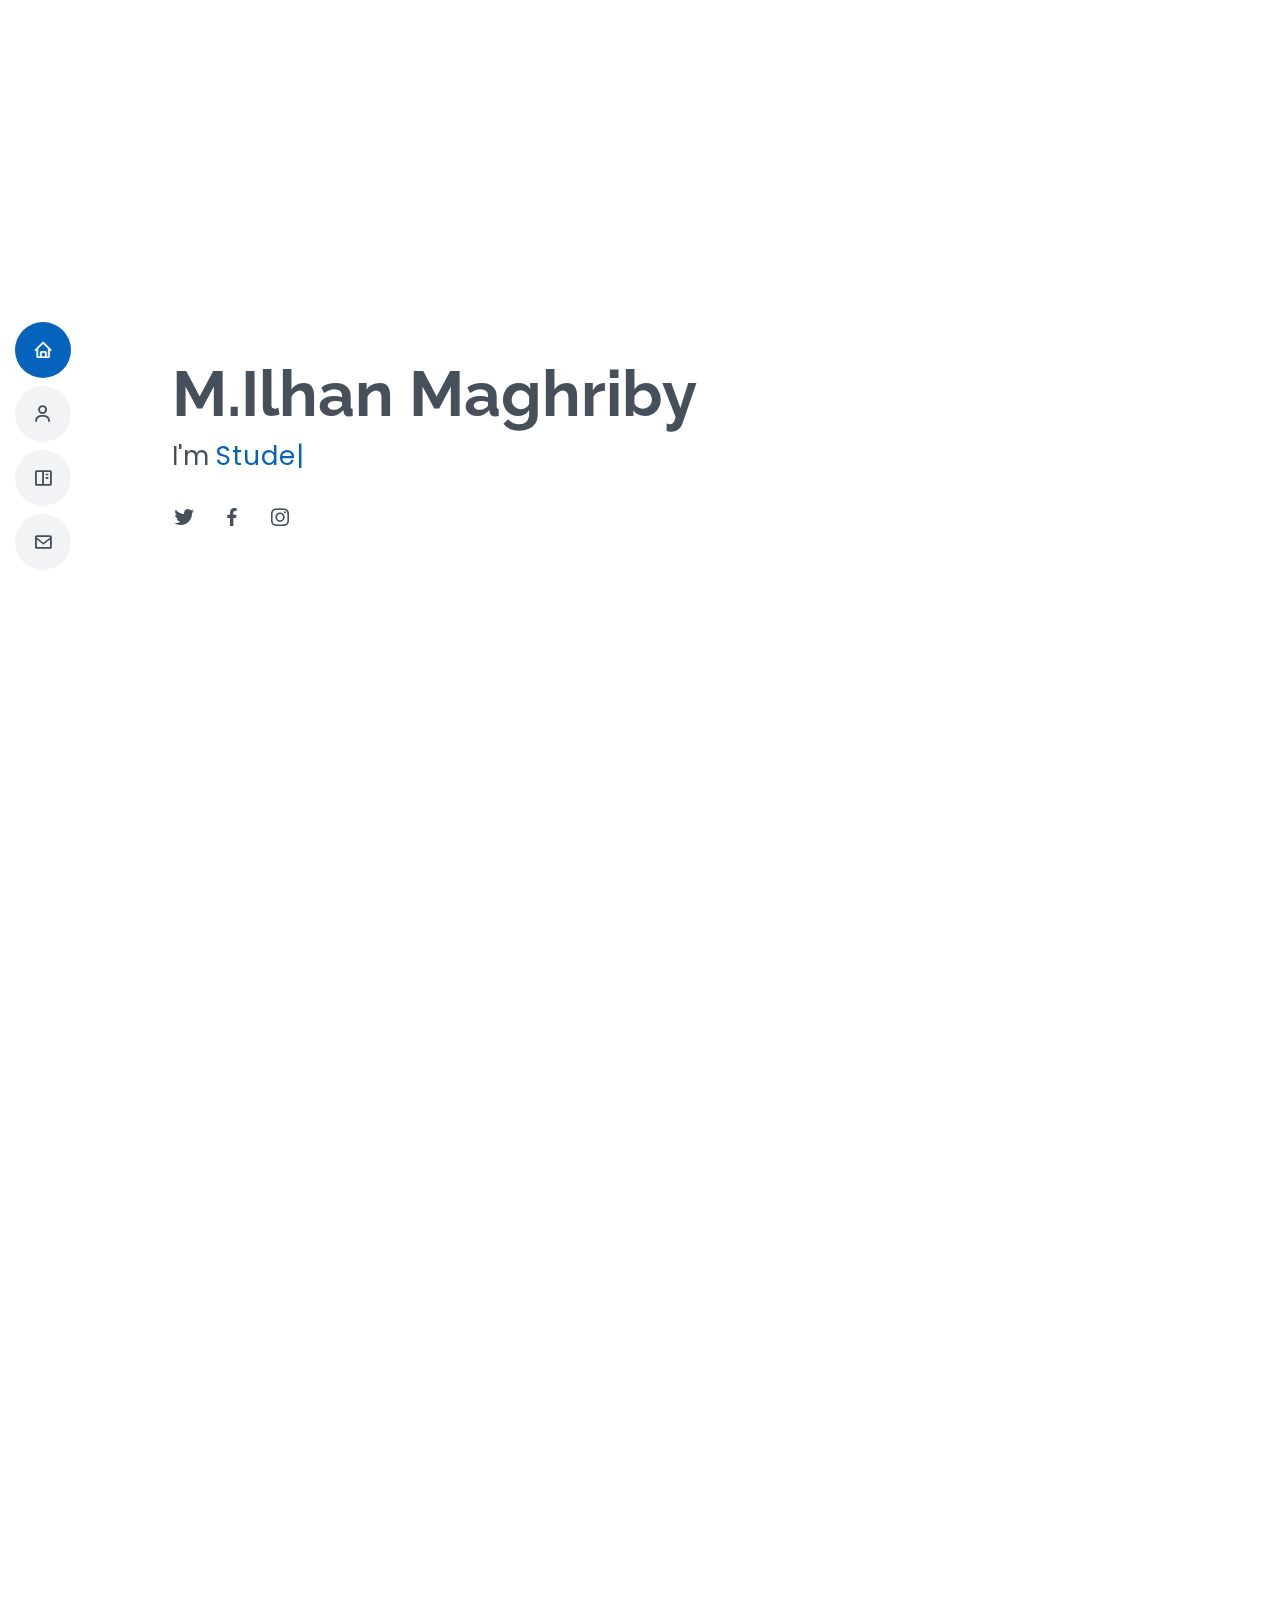
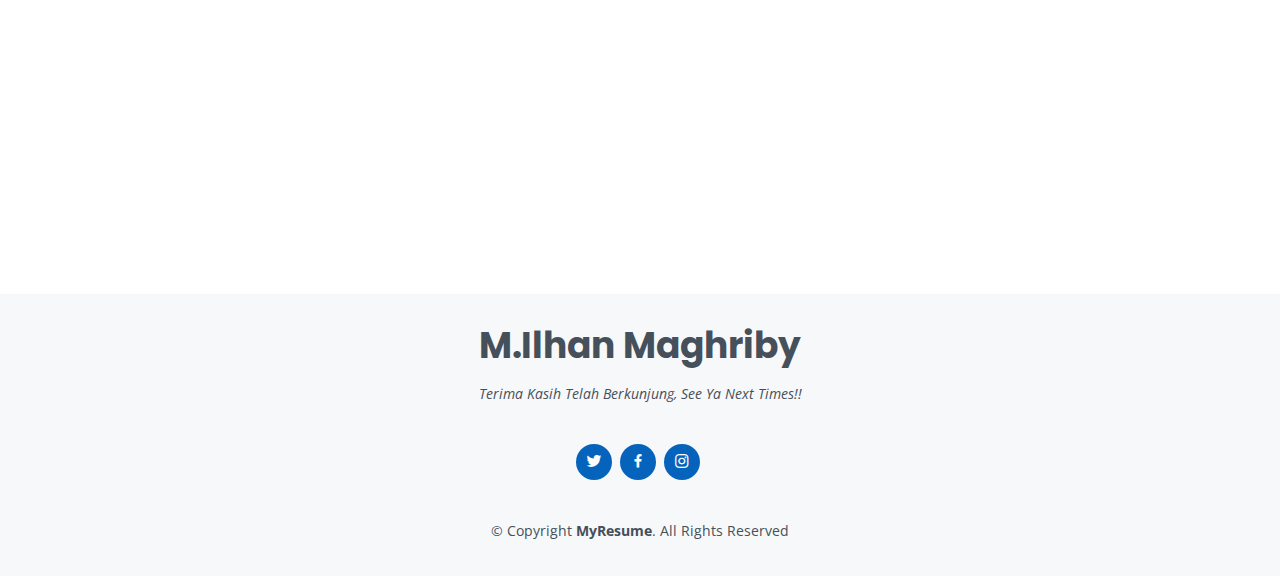
==== index.html @ 18368eba "first commit" ====
<!DOCTYPE html>
<html lang="en">
  <head>
    <meta charset="utf-8" />
    <meta content="width=device-width, initial-scale=1.0" name="viewport" />

    <title>My Portfolio | M.Ilhan Maghriby</title>
    <meta content="" name="description" />
    <meta content="" name="keywords" />

    <!-- Favicons -->
    <link href="" rel="icon" />
    <link href="assets/img/apple-touch-icon.png" rel="apple-touch-icon" />

    <!-- Google Fonts -->
    <link href="https://fonts.googleapis.com/css?family=Open+Sans:300,300i,400,400i,600,600i,700,700i|Raleway:300,300i,400,400i,500,500i,600,600i,700,700i|Poppins:300,300i,400,400i,500,500i,600,600i,700,700i" rel="stylesheet" />

    <!-- Vendor CSS Files -->
    <link href="assets/vendor/aos/aos.css" rel="stylesheet" />
    <link href="assets/vendor/bootstrap/css/bootstrap.min.css" rel="stylesheet" />
    <link href="assets/vendor/bootstrap-icons/bootstrap-icons.css" rel="stylesheet" />
    <link href="assets/vendor/boxicons/css/boxicons.min.css" rel="stylesheet" />
    <link href="assets/vendor/glightbox/css/glightbox.min.css" rel="stylesheet" />
    <link href="assets/vendor/swiper/swiper-bundle.min.css" rel="stylesheet" />

    <!-- Template Main CSS File -->
    <link href="assets/css/style.css" rel="stylesheet" />

    <!-- =======================================================
  * Template Name: MyResume - v4.8.1
  * Template URL: https://bootstrapmade.com/free-html-bootstrap-template-my-resume/
  * Author: BootstrapMade.com
  * License: https://bootstrapmade.com/license/
  ======================================================== -->
  </head>

  <body>
    <!-- ======= Mobile nav toggle button ======= -->
    <!-- <button type="button" class="mobile-nav-toggle d-xl-none"><i class="bi bi-list mobile-nav-toggle"></i></button> -->
    <i class="bi bi-list mobile-nav-toggle d-xl-none"></i>
    <!-- ======= Header ======= -->
    <header id="header" class="d-flex flex-column justify-content-center">
      <nav id="navbar" class="navbar nav-menu">
        <ul>
          <li>
            <a href="#hero" class="nav-link scrollto active"><i class="bx bx-home"></i> <span>Home</span></a>
          </li>
          <li>
            <a href="#about" class="nav-link scrollto"><i class="bx bx-user"></i> <span>About</span></a>
          </li>
          <li>
            <a href="#portfolio" class="nav-link scrollto"><i class="bx bx-book-content"></i> <span>Portfolio</span></a>
          </li>
          <li>
            <a href="#contact" class="nav-link scrollto"><i class="bx bx-envelope"></i> <span>Contact</span></a>
          </li>
        </ul>
      </nav>
      <!-- .nav-menu -->
    </header>
    <!-- End Header -->

    <!-- ======= Hero Section ======= -->
    <section id="hero" class="d-flex flex-column justify-content-center">
      <div class="container" data-aos="zoom-in" data-aos-delay="100">
        <h1>M.Ilhan Maghriby</h1>
        <p>I'm <span class="typed" data-typed-items="Student, Junior Developer"></span></p>
        <div class="social-links">
          <a href="https://twitter.com/milhanmaghriby" class="twitter"><i class="bx bxl-twitter"></i></a>
          <a href="https://www.facebook.com/ilhan.magriby" class="facebook"><i class="bx bxl-facebook"></i></a>
          <a href="https://www.instagram.com/ilhanmaghribyy/" class="instagram"><i class="bx bxl-instagram"></i></a>
        </div>
      </div>
    </section>
    <!-- End Hero -->

    <main id="main">
      <!-- ======= About Section ======= -->
      <section id="about" class="about">
        <div class="container" data-aos="fade-up">
          <div class="section-title">
            <h2>About</h2>
            <p>Saya belajar bahasa pemograman secara autodidak. Bahasa pemograman yang telah saya pelajari adalah HTML, CSS, JS, Node Js dan Mysql. Untuk sekarang saya sedang fokus mendalami bagian back-end</p>
          </div>

          <div class="row">
            <div class="col-lg-4">
              <img src="assets/img/profile-img.jpg" class="img-fluid" alt="" />
            </div>
            <div class="col-lg-8 pt-4 pt-lg-0 content">
              <h3>Junior Full-Stack Web Developer &amp; Back-end Developer</h3>
              <p class="fst-italic">Berikut biodata mengenai saya:</p>
              <div class="row">
                <div class="col-lg-6">
                  <ul>
                    <li><i class="bi bi-chevron-right"></i> <strong>Birthday:</strong> <span>23 July 2002</span></li>
                    <li><i class="bi bi-chevron-right"></i> <strong>City:</strong> <span>Aceh, Indonesia</span></li>
                  </ul>
                </div>
                <div class="col-lg-6">
                  <ul>
                    <li><i class="bi bi-chevron-right"></i> <strong>Age:</strong> <span>20</span></li>
                    <li><i class="bi bi-chevron-right"></i> <strong>Email:</strong> <span>ilhan.maghriby23@gmail.com</span></li>
                  </ul>
                </div>
              </div>
              <p>
                Sekarang saya merupakan mahasiswa di Fakultas Ekonomi dan Bisnis jurusan Ekonomi Islam di Universitas Syiah Kuala. Ya saya tau mungkin jurusan saya hampir tidak ada sangkut pautnya mengenai pemograman, tapi ya gitulah kata
                takdir, saya hanya menjalankannya saja.
              </p>
            </div>
          </div>
        </div>
      </section>
      <!-- End About Section -->

      <!-- ======= Portfolio Section ======= -->
      <section id="portfolio" class="portfolio section-bg">
        <div class="container" data-aos="fade-up">
          <div class="section-title">
            <h2>Portfolio</h2>
            <p>Untuk sekarang portfolio saya masih kosong, project-project akan nyusul di kemudian hari. Terima Kasih!</p>
          </div>

          <div class="row">
            <div class="col-lg-12 d-flex justify-content-center" data-aos="fade-up" data-aos-delay="100">
              <ul id="portfolio-flters">
                <li data-filter="*" class="filter-active">All</li>
                <li data-filter=".filter-app">App</li>
                <li data-filter=".filter-card">Card</li>
                <li data-filter=".filter-web">Web</li>
              </ul>
            </div>
          </div>

          <div class="row portfolio-container" data-aos="fade-up" data-aos-delay="200">
            <div class="col-lg-4 col-md-6 portfolio-item filter-app">
              <div class="portfolio-wrap">
                <img src="assets/img/portfolio/portfolio-1.jpg" class="img-fluid" alt="" />
                <div class="portfolio-info">
                  <h4>App 1</h4>
                  <p>App</p>
                  <div class="portfolio-links">
                    <a href="assets/img/portfolio/portfolio-1.jpg" data-gallery="portfolioGallery" class="portfolio-lightbox" title="App 1"><i class="bx bx-plus"></i></a>
                    <a href="portfolio-details.html" class="portfolio-details-lightbox" data-glightbox="type: external" title="Portfolio Details"><i class="bx bx-link"></i></a>
                  </div>
                </div>
              </div>
            </div>

            <div class="col-lg-4 col-md-6 portfolio-item filter-web">
              <div class="portfolio-wrap">
                <img src="assets/img/portfolio/portfolio-2.jpg" class="img-fluid" alt="" />
                <div class="portfolio-info">
                  <h4>Web 3</h4>
                  <p>Web</p>
                  <div class="portfolio-links">
                    <a href="assets/img/portfolio/portfolio-2.jpg" data-gallery="portfolioGallery" class="portfolio-lightbox" title="Web 3"><i class="bx bx-plus"></i></a>
                    <a href="portfolio-details.html" class="portfolio-details-lightbox" data-glightbox="type: external" title="Portfolio Details"><i class="bx bx-link"></i></a>
                  </div>
                </div>
              </div>
            </div>

            <div class="col-lg-4 col-md-6 portfolio-item filter-app">
              <div class="portfolio-wrap">
                <img src="assets/img/portfolio/portfolio-3.jpg" class="img-fluid" alt="" />
                <div class="portfolio-info">
                  <h4>App 2</h4>
                  <p>App</p>
                  <div class="portfolio-links">
                    <a href="assets/img/portfolio/portfolio-3.jpg" data-gallery="portfolioGallery" class="portfolio-lightbox" title="App 2"><i class="bx bx-plus"></i></a>
                    <a href="portfolio-details.html" class="portfolio-details-lightbox" data-glightbox="type: external" title="Portfolio Details"><i class="bx bx-link"></i></a>
                  </div>
                </div>
              </div>
            </div>

            <div class="col-lg-4 col-md-6 portfolio-item filter-card">
              <div class="portfolio-wrap">
                <img src="assets/img/portfolio/portfolio-4.jpg" class="img-fluid" alt="" />
                <div class="portfolio-info">
                  <h4>Card 2</h4>
                  <p>Card</p>
                  <div class="portfolio-links">
                    <a href="assets/img/portfolio/portfolio-4.jpg" data-gallery="portfolioGallery" class="portfolio-lightbox" title="Card 2"><i class="bx bx-plus"></i></a>
                    <a href="portfolio-details.html" class="portfolio-details-lightbox" data-glightbox="type: external" title="Portfolio Details"><i class="bx bx-link"></i></a>
                  </div>
                </div>
              </div>
            </div>

            <div class="col-lg-4 col-md-6 portfolio-item filter-web">
              <div class="portfolio-wrap">
                <img src="assets/img/portfolio/portfolio-5.jpg" class="img-fluid" alt="" />
                <div class="portfolio-info">
                  <h4>Web 2</h4>
                  <p>Web</p>
                  <div class="portfolio-links">
                    <a href="assets/img/portfolio/portfolio-5.jpg" data-gallery="portfolioGallery" class="portfolio-lightbox" title="Web 2"><i class="bx bx-plus"></i></a>
                    <a href="portfolio-details.html" class="portfolio-details-lightbox" data-glightbox="type: external" title="Portfolio Details"><i class="bx bx-link"></i></a>
                  </div>
                </div>
              </div>
            </div>

            <div class="col-lg-4 col-md-6 portfolio-item filter-app">
              <div class="portfolio-wrap">
                <img src="assets/img/portfolio/portfolio-6.jpg" class="img-fluid" alt="" />
                <div class="portfolio-info">
                  <h4>App 3</h4>
                  <p>App</p>
                  <div class="portfolio-links">
                    <a href="assets/img/portfolio/portfolio-6.jpg" data-gallery="portfolioGallery" class="portfolio-lightbox" title="App 3"><i class="bx bx-plus"></i></a>
                    <a href="portfolio-details.html" class="portfolio-details-lightbox" data-glightbox="type: external" title="Portfolio Details"><i class="bx bx-link"></i></a>
                  </div>
                </div>
              </div>
            </div>

            <div class="col-lg-4 col-md-6 portfolio-item filter-card">
              <div class="portfolio-wrap">
                <img src="assets/img/portfolio/portfolio-7.jpg" class="img-fluid" alt="" />
                <div class="portfolio-info">
                  <h4>Card 1</h4>
                  <p>Card</p>
                  <div class="portfolio-links">
                    <a href="assets/img/portfolio/portfolio-7.jpg" data-gallery="portfolioGallery" class="portfolio-lightbox" title="Card 1"><i class="bx bx-plus"></i></a>
                    <a href="portfolio-details.html" class="portfolio-details-lightbox" data-glightbox="type: external" title="Portfolio Details"><i class="bx bx-link"></i></a>
                  </div>
                </div>
              </div>
            </div>

            <div class="col-lg-4 col-md-6 portfolio-item filter-card">
              <div class="portfolio-wrap">
                <img src="assets/img/portfolio/portfolio-8.jpg" class="img-fluid" alt="" />
                <div class="portfolio-info">
                  <h4>Card 3</h4>
                  <p>Card</p>
                  <div class="portfolio-links">
                    <a href="assets/img/portfolio/portfolio-8.jpg" data-gallery="portfolioGallery" class="portfolio-lightbox" title="Card 3"><i class="bx bx-plus"></i></a>
                    <a href="portfolio-details.html" class="portfolio-details-lightbox" data-glightbox="type: external" title="Portfolio Details"><i class="bx bx-link"></i></a>
                  </div>
                </div>
              </div>
            </div>

            <div class="col-lg-4 col-md-6 portfolio-item filter-web">
              <div class="portfolio-wrap">
                <img src="assets/img/portfolio/portfolio-9.jpg" class="img-fluid" alt="" />
                <div class="portfolio-info">
                  <h4>Web 3</h4>
                  <p>Web</p>
                  <div class="portfolio-links">
                    <a href="assets/img/portfolio/portfolio-9.jpg" data-gallery="portfolioGallery" class="portfolio-lightbox" title="Web 3"><i class="bx bx-plus"></i></a>
                    <a href="portfolio-details.html" class="portfolio-details-lightbox" data-glightbox="type: external" title="Portfolio Details"><i class="bx bx-link"></i></a>
                  </div>
                </div>
              </div>
            </div>
          </div>
        </div>
      </section>
      <!-- End Portfolio Section -->

      <!-- ======= Contact Section ======= -->
      <section id="contact" class="contact">
        <div class="container" data-aos="fade-up">
          <div class="section-title">
            <h2>Contact</h2>
          </div>

          <div class="row mt-1">
            <div class="col-lg-4">
              <div class="info">
                <div class="email">
                  <i class="bi bi-envelope"></i>
                  <h4>Email:</h4>
                  <p>ilhan.maghriby23@gmail.com</p>
                </div>

                <div class="phone">
                  <i class="bi bi-phone"></i>
                  <h4>Call:</h4>
                  <p>+62 852 1771 8520</p>
                </div>
              </div>
            </div>

            <div class="col-lg-8 mt-5 mt-lg-0">
              <div class="alert alert-success alert-dismissible fade show d-none" role="alert">
                <strong>Thank you!</strong> Your message has been sent.
                <button type="button" class="btn-close" data-bs-dismiss="alert" aria-label="Close"></button>
              </div>
              <form name="hann-contact-form">
                <div class="row">
                  <div class="col-md-6 form-group">
                    <input type="text" name="name" class="form-control" id="name" placeholder="Your Name" required />
                  </div>
                  <div class="col-md-6 form-group mt-3 mt-md-0">
                    <input type="email" class="form-control" name="email" id="email" placeholder="Your Email" required />
                  </div>
                </div>
                <div class="form-group mt-3">
                  <input type="text" class="form-control" name="subject" id="subject" placeholder="Subject" required />
                </div>
                <div class="form-group mt-3">
                  <textarea class="form-control" name="message" rows="5" placeholder="Message" required></textarea>
                </div>
                <div class="my-3 d-grid gap-2 col-4 mx-auto">
                  <button type="submit" class="btn btn-primary btn-kirim">Sent</button>
                  <button class="btn btn-primary btn-loading d-none" type="button" disabled>
                    <span class="spinner-border spinner-border-sm" role="status" aria-hidden="true"></span>
                    Loading...
                  </button>
                </div>
              </form>
            </div>
          </div>
        </div>
      </section>
      <!-- End Contact Section -->
    </main>
    <!-- End #main -->

    <!-- ======= Footer ======= -->
    <footer id="footer">
      <div class="container">
        <h3>M.Ilhan Maghriby</h3>
        <p>Terima Kasih Telah Berkunjung, See Ya Next Times!!</p>
        <div class="social-links">
          <a href="https://twitter.com/milhanmaghriby" class="twitter"><i class="bx bxl-twitter"></i></a>
          <a href="https://www.facebook.com/ilhan.magriby" class="facebook"><i class="bx bxl-facebook"></i></a>
          <a href="https://www.instagram.com/ilhanmaghribyy/" class="instagram"><i class="bx bxl-instagram"></i></a>
        </div>
        <div class="copyright">
          &copy; Copyright <strong><span>MyResume</span></strong
          >. All Rights Reserved
        </div>
      </div>
    </footer>
    <!-- End Footer -->

    <div id="preloader"></div>
    <a href="#" class="back-to-top d-flex align-items-center justify-content-center"><i class="bi bi-arrow-up-short"></i></a>

    <!-- Vendor JS Files -->
    <script src="assets/vendor/purecounter/purecounter_vanilla.js"></script>
    <script src="assets/vendor/aos/aos.js"></script>
    <script src="assets/vendor/bootstrap/js/bootstrap.bundle.min.js"></script>
    <script src="assets/vendor/glightbox/js/glightbox.min.js"></script>
    <script src="assets/vendor/isotope-layout/isotope.pkgd.min.js"></script>
    <script src="assets/vendor/swiper/swiper-bundle.min.js"></script>
    <script src="assets/vendor/typed.js/typed.min.js"></script>
    <script src="assets/vendor/waypoints/noframework.waypoints.js"></script>
    <script>
      const scriptURL = 'https://script.google.com/macros/s/AKfycbwxkHOORyYdQKq64FgfPtzs9ip24rn7Na3HxY42XfcfzFxqaP-ZJSs9HBFP9nQXWWDpog/exec';
      const form = document.forms['hann-contact-form'];
      const btnKirim = document.querySelector('.btn-kirim');
      const btnLoading = document.querySelector('.btn-loading');
      const myAlert = document.querySelector('.alert');

      form.addEventListener('submit', (e) => {
        e.preventDefault();

        // Ketika tombol submit di klik
        // Muncul tombol loading
        btnLoading.classList.toggle('d-none');
        btnKirim.classList.toggle('d-none');
        fetch(scriptURL, { method: 'POST', body: new FormData(form) })
          .then((response) => {
            // menampilkan tombol kirim, hilang tombol loading
            btnLoading.classList.toggle('d-none');
            btnKirim.classList.toggle('d-none');

            // menampilkan alert
            myAlert.classList.toggle('d-none');

            // reset form
            form.reset();
            console.log('Success!', response);
          })
          .catch((error) => console.error('Error!', error.message));
      });
    </script>

    <!-- Template Main JS File -->
    <script src="assets/js/main.js"></script>
  </body>
</html>
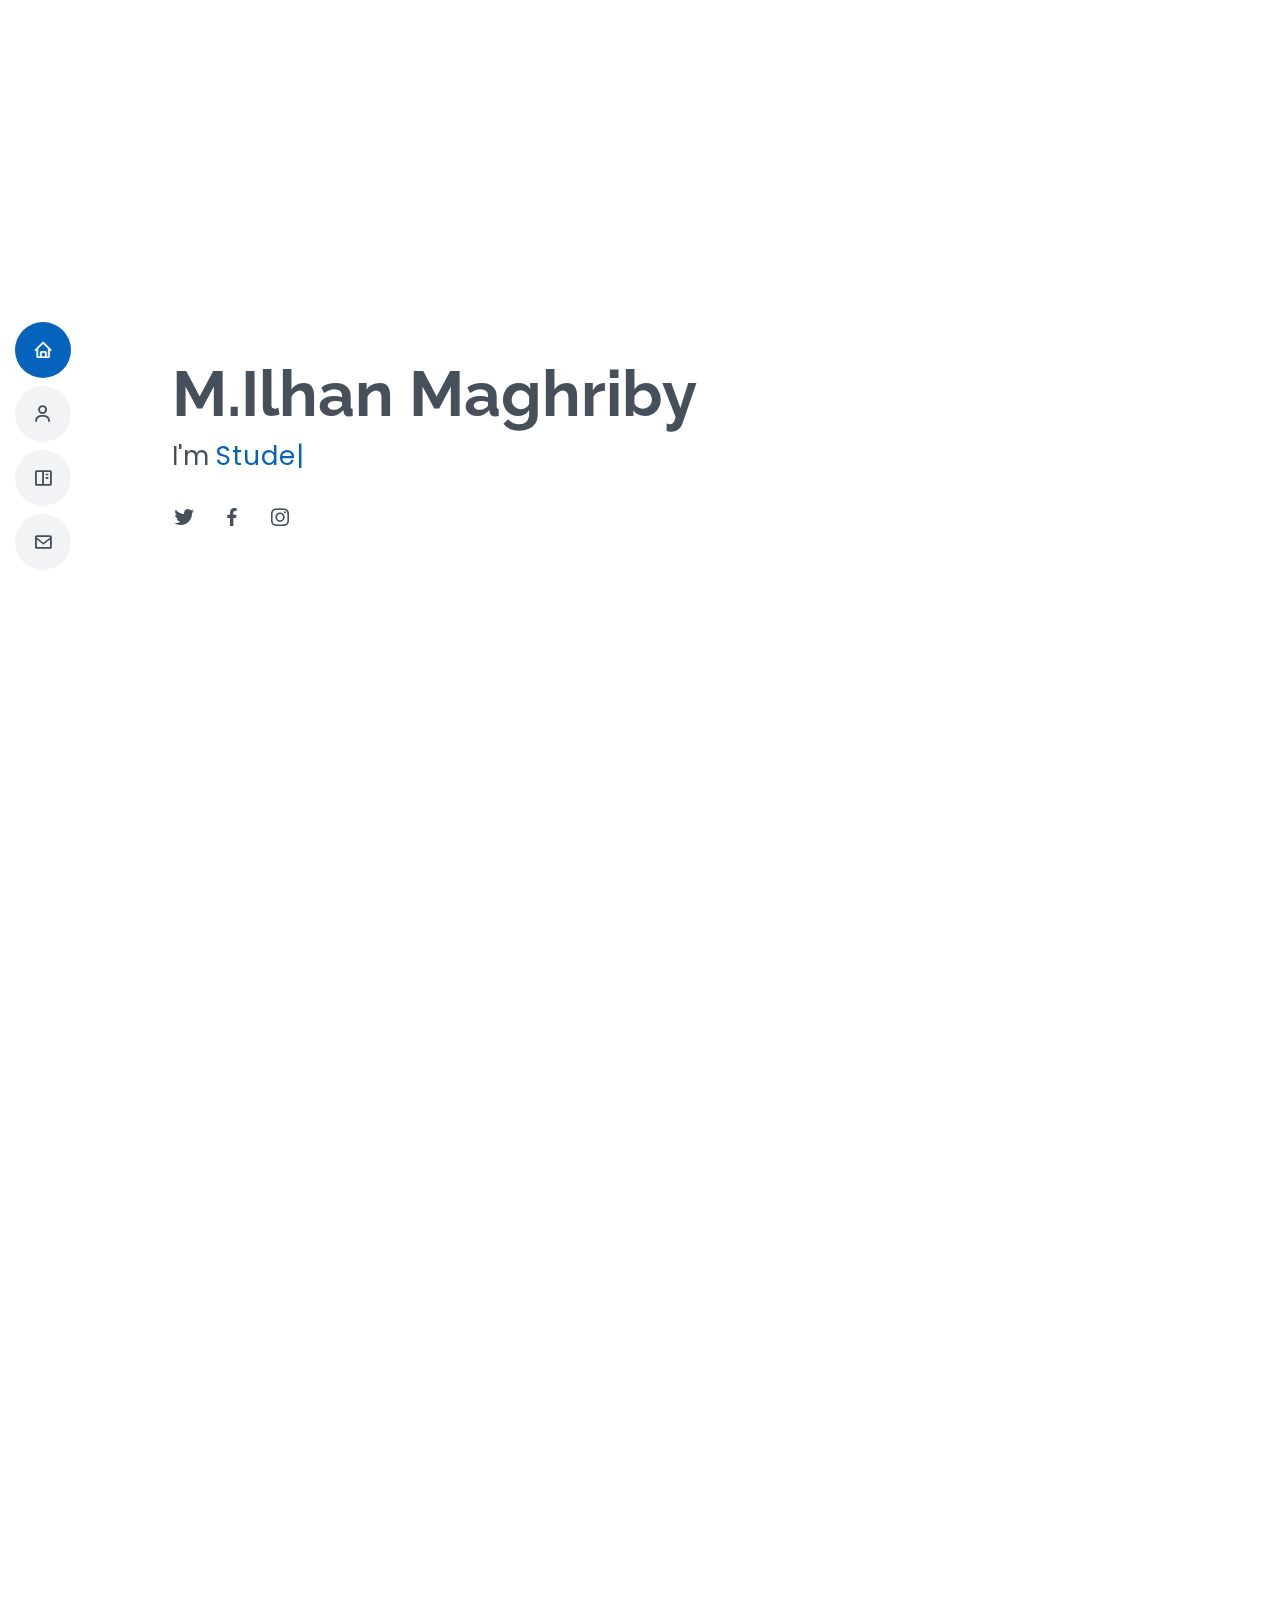
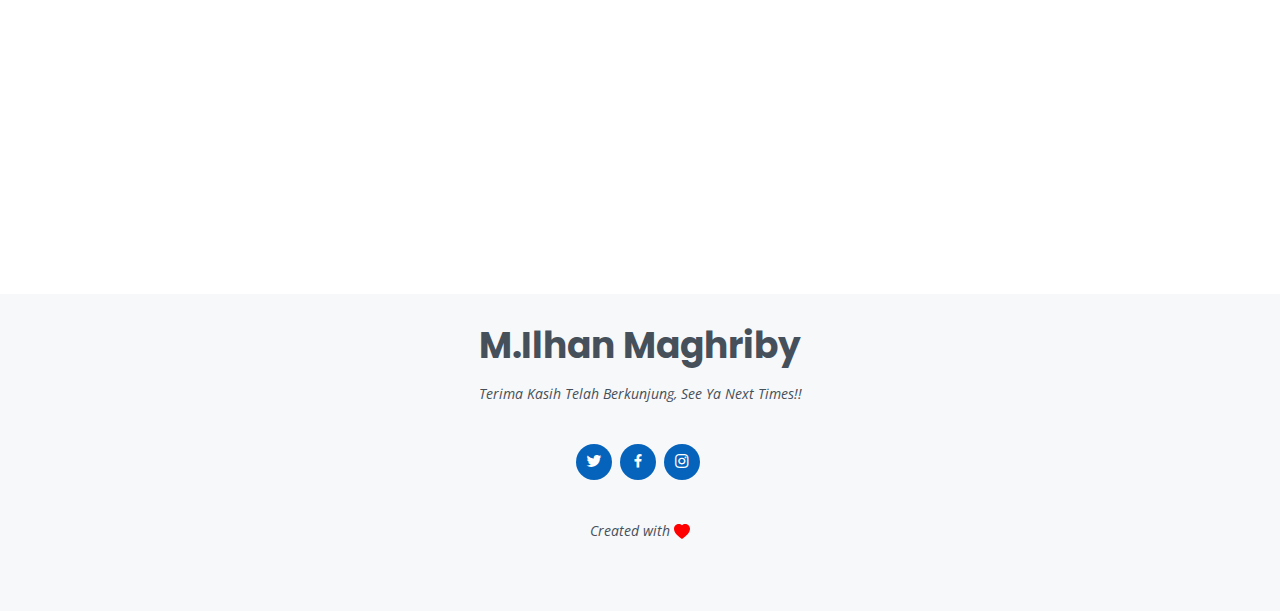
==== commit 448fe5ce: "change footer" ====
--- a/index.html
+++ b/index.html
@@ -10,7 +10,7 @@
 
     <!-- Favicons -->
     <link href="" rel="icon" />
-    <link href="assets/img/apple-touch-icon.png" rel="apple-touch-icon" />
+    <link href="" rel="icon" />
 
     <!-- Google Fonts -->
     <link href="https://fonts.googleapis.com/css?family=Open+Sans:300,300i,400,400i,600,600i,700,700i|Raleway:300,300i,400,400i,500,500i,600,600i,700,700i|Poppins:300,300i,400,400i,500,500i,600,600i,700,700i" rel="stylesheet" />
@@ -64,7 +64,7 @@
     <section id="hero" class="d-flex flex-column justify-content-center">
       <div class="container" data-aos="zoom-in" data-aos-delay="100">
         <h1>M.Ilhan Maghriby</h1>
-        <p>I'm <span class="typed" data-typed-items="Student, Junior Developer"></span></p>
+        <p>I'm <span class="typed" data-typed-items="Student, Junior Web Developer, Junior Back-End Developer"></span></p>
         <div class="social-links">
           <a href="https://twitter.com/milhanmaghriby" class="twitter"><i class="bx bxl-twitter"></i></a>
           <a href="https://www.facebook.com/ilhan.magriby" class="facebook"><i class="bx bxl-facebook"></i></a>
@@ -335,8 +335,12 @@
           <a href="https://www.instagram.com/ilhanmaghribyy/" class="instagram"><i class="bx bxl-instagram"></i></a>
         </div>
         <div class="copyright">
-          &copy; Copyright <strong><span>MyResume</span></strong
-          >. All Rights Reserved
+          <p>
+            Created with
+            <svg xmlns="http://www.w3.org/2000/svg" width="16" height="16" fill="red" class="bi bi-heart-fill" viewBox="0 0 16 16">
+              <path fill-rule="evenodd" d="M8 1.314C12.438-3.248 23.534 4.735 8 15-7.534 4.736 3.562-3.248 8 1.314z" />
+            </svg>
+          </p>
         </div>
       </div>
     </footer>
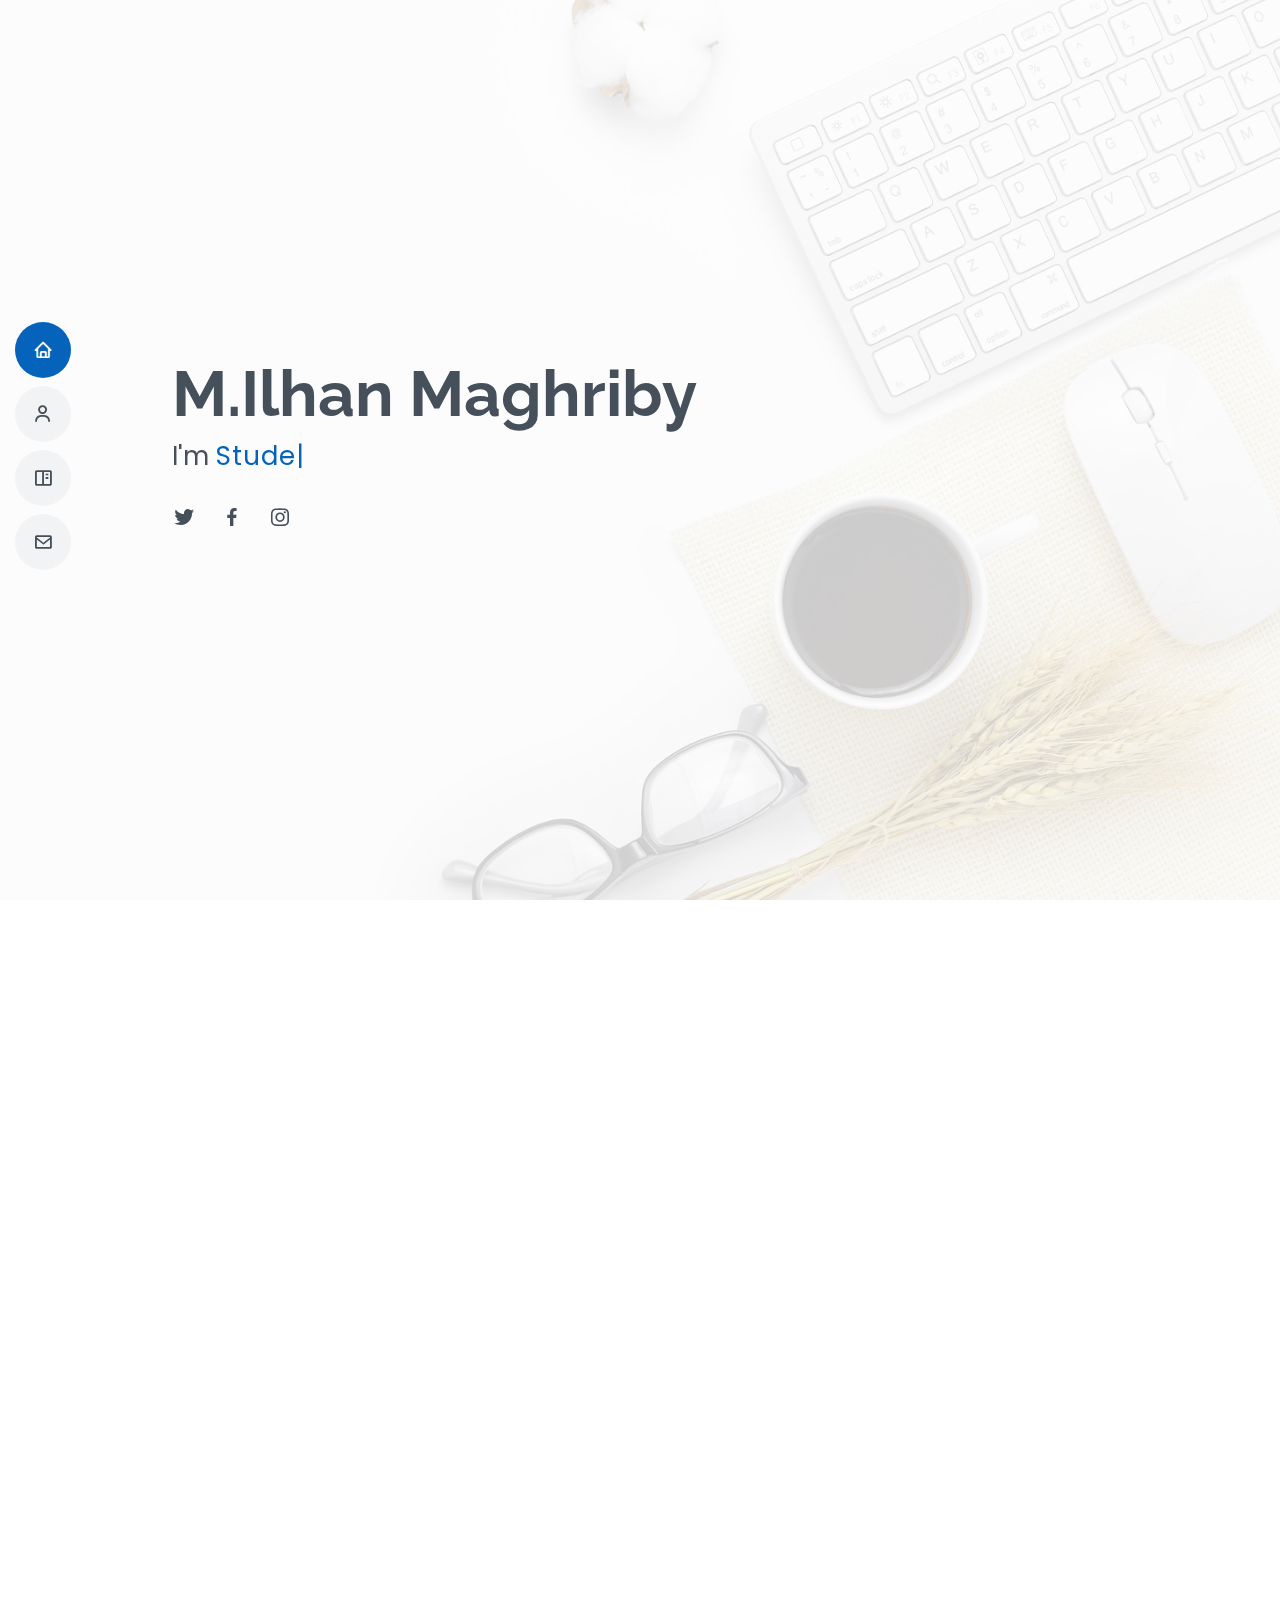
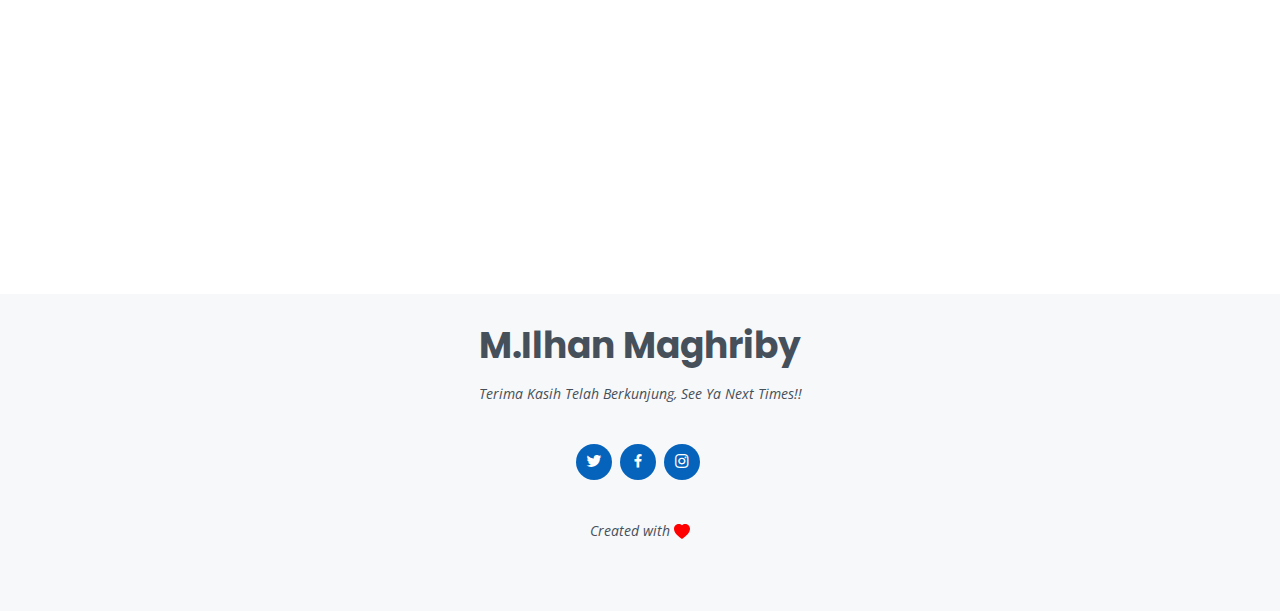
==== commit b86519f1: "change biodata" ====
--- a/index.html
+++ b/index.html
@@ -25,13 +25,6 @@
 
     <!-- Template Main CSS File -->
     <link href="assets/css/style.css" rel="stylesheet" />
-
-    <!-- =======================================================
-  * Template Name: MyResume - v4.8.1
-  * Template URL: https://bootstrapmade.com/free-html-bootstrap-template-my-resume/
-  * Author: BootstrapMade.com
-  * License: https://bootstrapmade.com/license/
-  ======================================================== -->
   </head>
 
   <body>
@@ -89,7 +82,7 @@
             </div>
             <div class="col-lg-8 pt-4 pt-lg-0 content">
               <h3>Junior Full-Stack Web Developer &amp; Back-end Developer</h3>
-              <p class="fst-italic">Berikut biodata mengenai saya:</p>
+              <p class="fst-italic">Biodata mengenai saya:</p>
               <div class="row">
                 <div class="col-lg-6">
                   <ul>
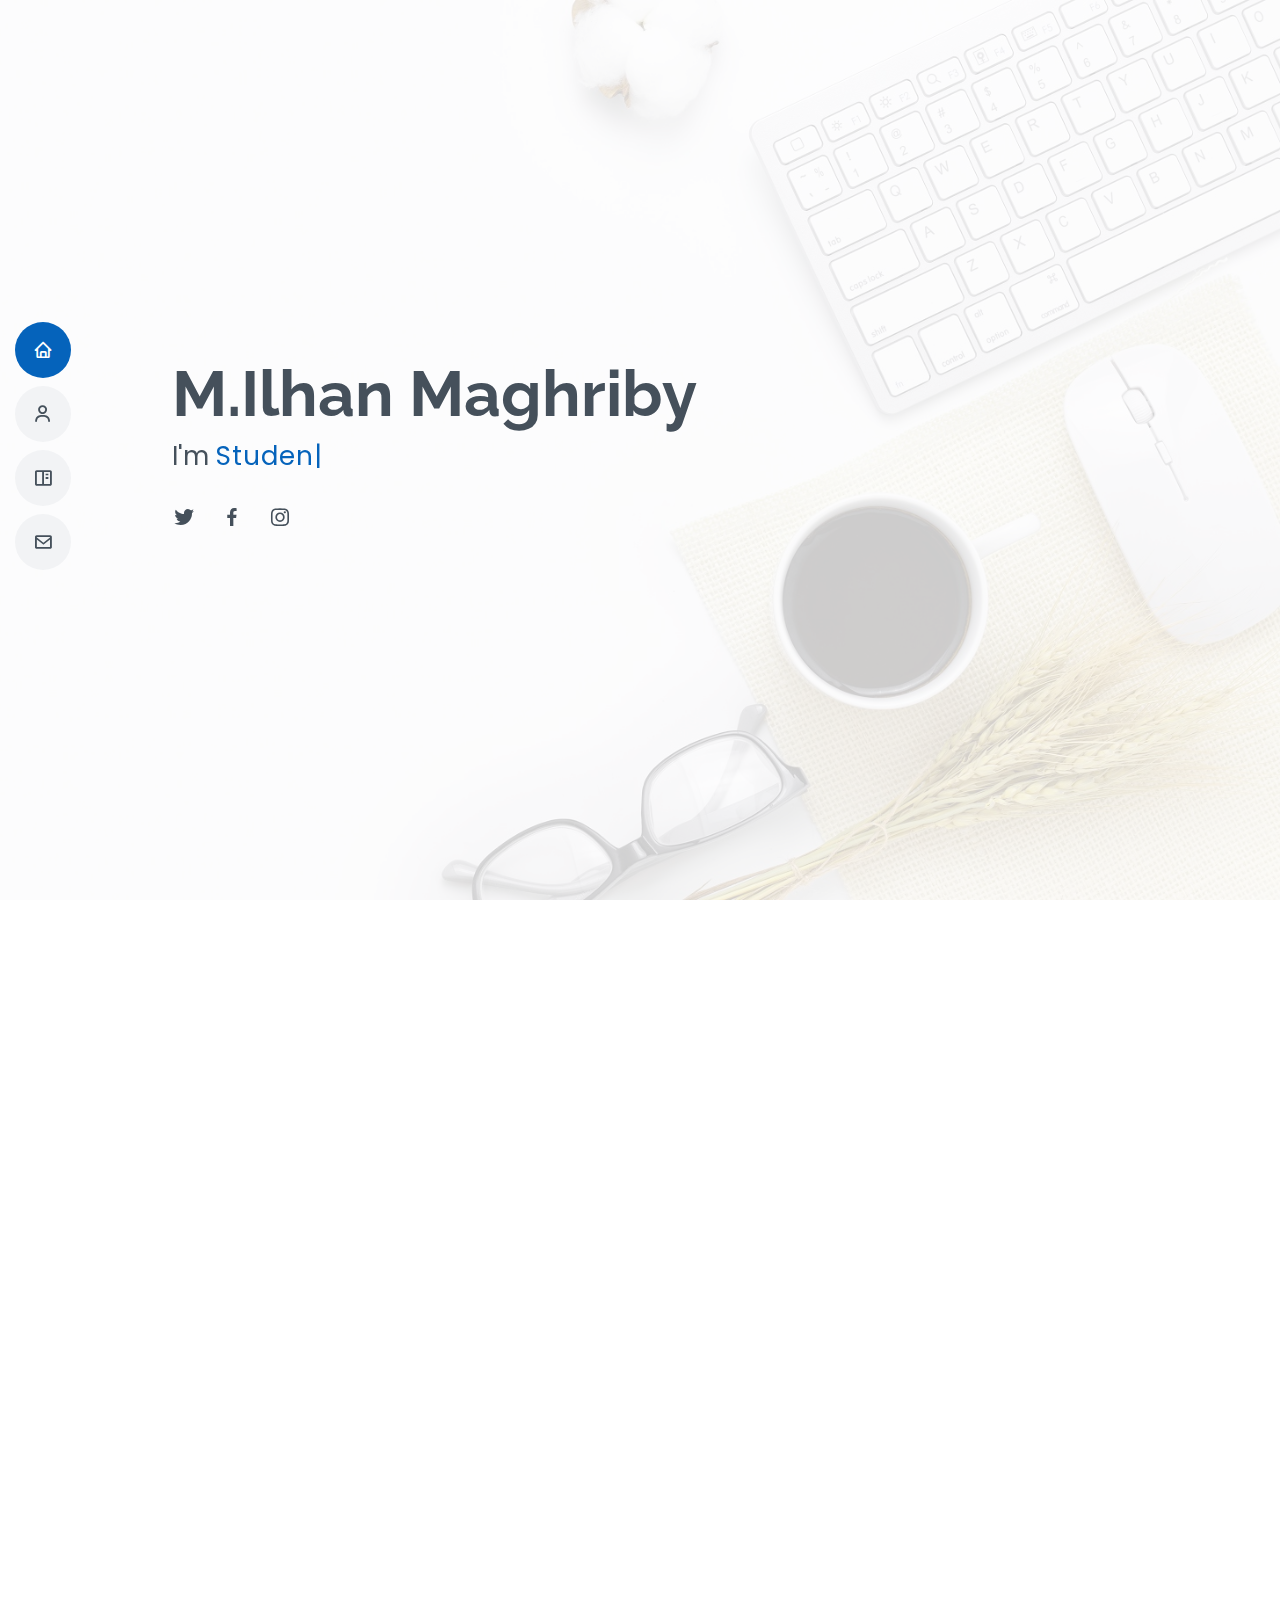
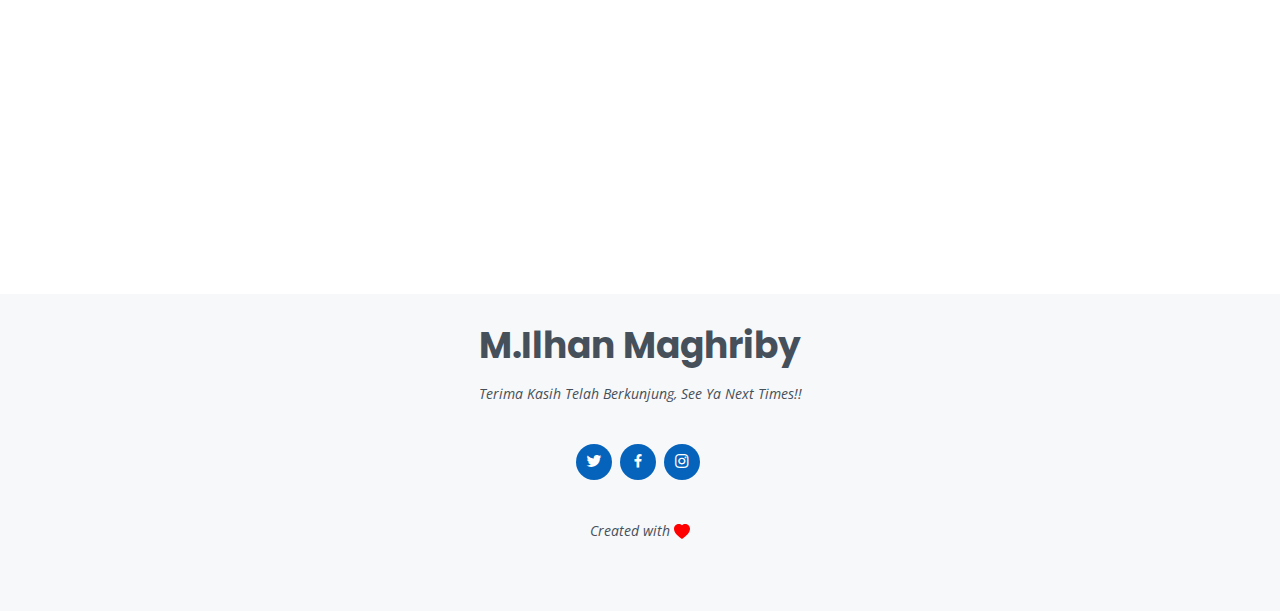
==== commit 64b7f20c: "update bio" ====
--- a/index.html
+++ b/index.html
@@ -57,7 +57,7 @@
     <section id="hero" class="d-flex flex-column justify-content-center">
       <div class="container" data-aos="zoom-in" data-aos-delay="100">
         <h1>M.Ilhan Maghriby</h1>
-        <p>I'm <span class="typed" data-typed-items="Student, Junior Web Developer, Junior Back-End Developer"></span></p>
+        <p>I'm <span class="typed" data-typed-items="Student, Junior Web Developer, Junior Front-End Developer"></span></p>
         <div class="social-links">
           <a href="https://twitter.com/milhanmaghriby" class="twitter"><i class="bx bxl-twitter"></i></a>
           <a href="https://www.facebook.com/ilhan.magriby" class="facebook"><i class="bx bxl-facebook"></i></a>
@@ -81,7 +81,7 @@
               <img src="assets/img/profile-img.jpg" class="img-fluid" alt="" />
             </div>
             <div class="col-lg-8 pt-4 pt-lg-0 content">
-              <h3>Junior Full-Stack Web Developer &amp; Back-end Developer</h3>
+              <h3>Junior Full-Stack Web Developer &amp; Front-end Developer</h3>
               <p class="fst-italic">Biodata mengenai saya:</p>
               <div class="row">
                 <div class="col-lg-6">
@@ -97,10 +97,7 @@
                   </ul>
                 </div>
               </div>
-              <p>
-                Sekarang saya merupakan mahasiswa di Fakultas Ekonomi dan Bisnis jurusan Ekonomi Islam di Universitas Syiah Kuala. Ya saya tau mungkin jurusan saya hampir tidak ada sangkut pautnya mengenai pemograman, tapi ya gitulah kata
-                takdir, saya hanya menjalankannya saja.
-              </p>
+              <p>Kepo mazzeh.</p>
             </div>
           </div>
         </div>
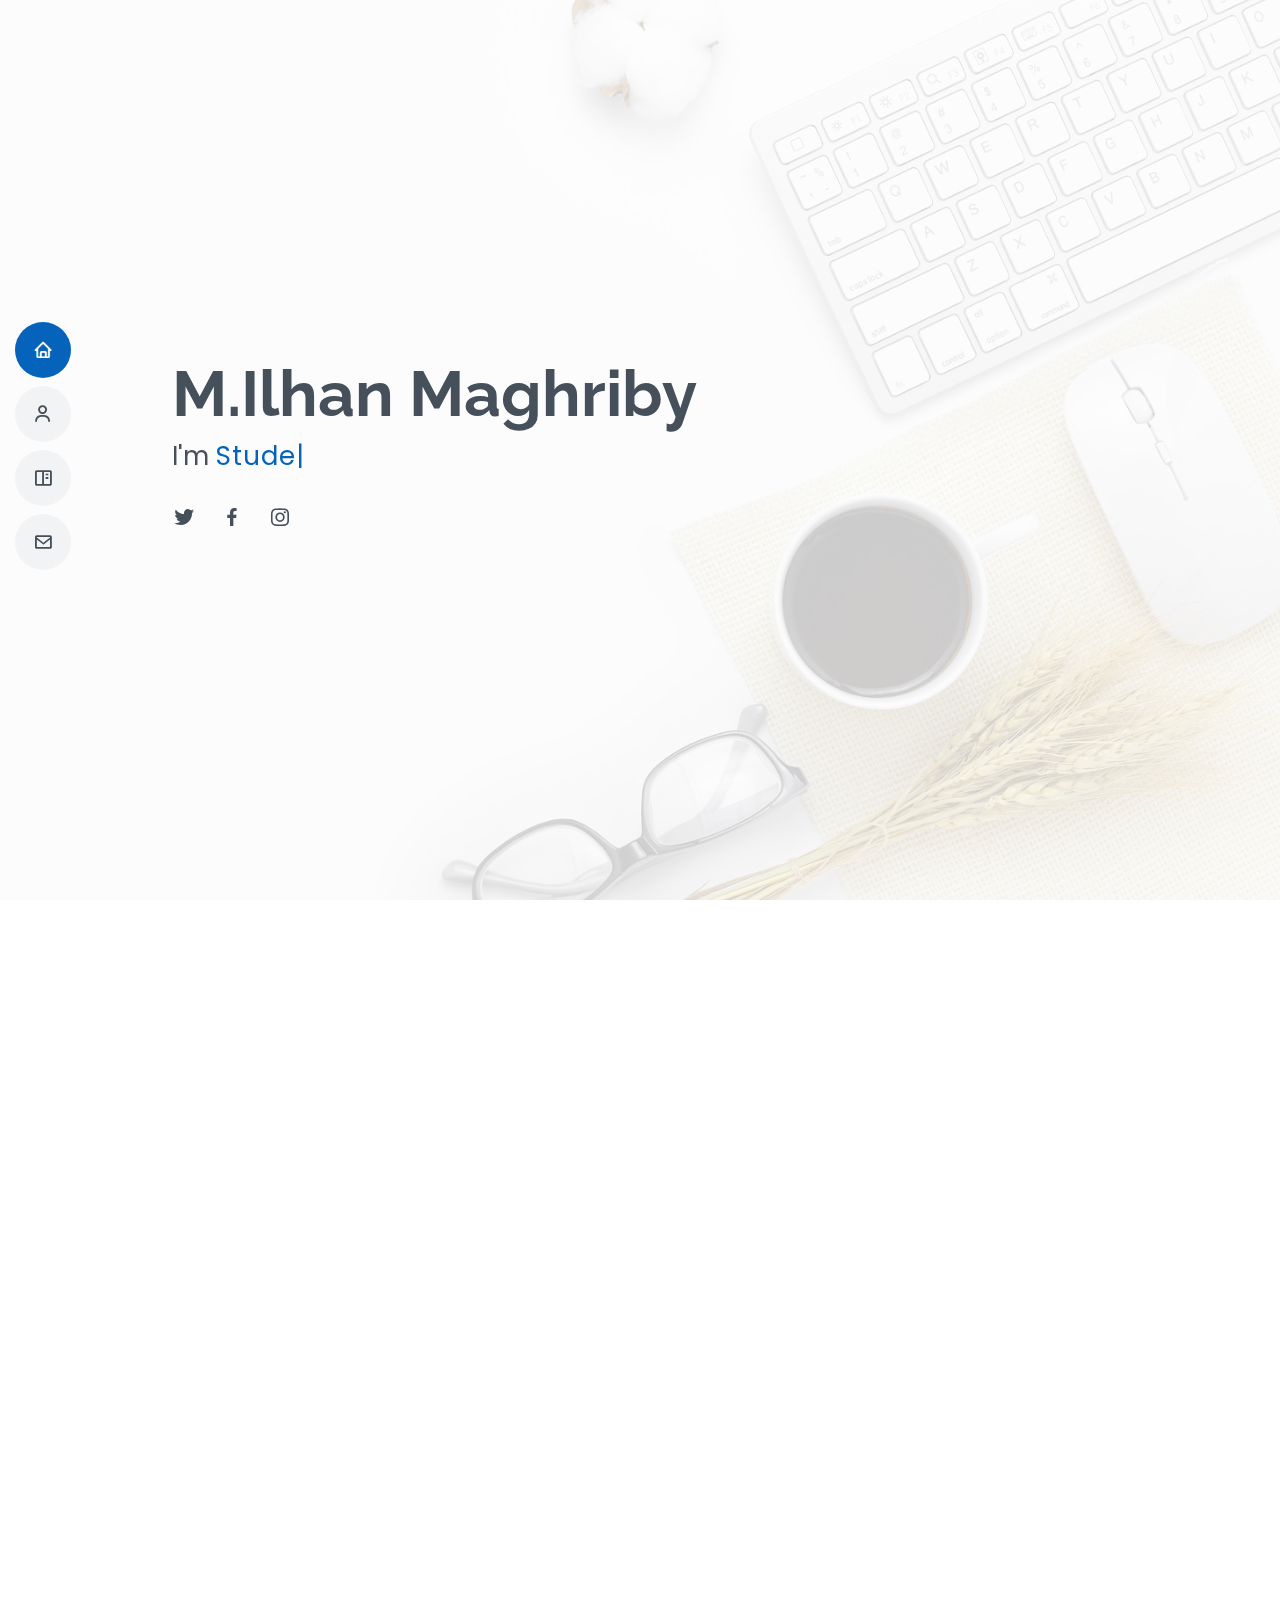
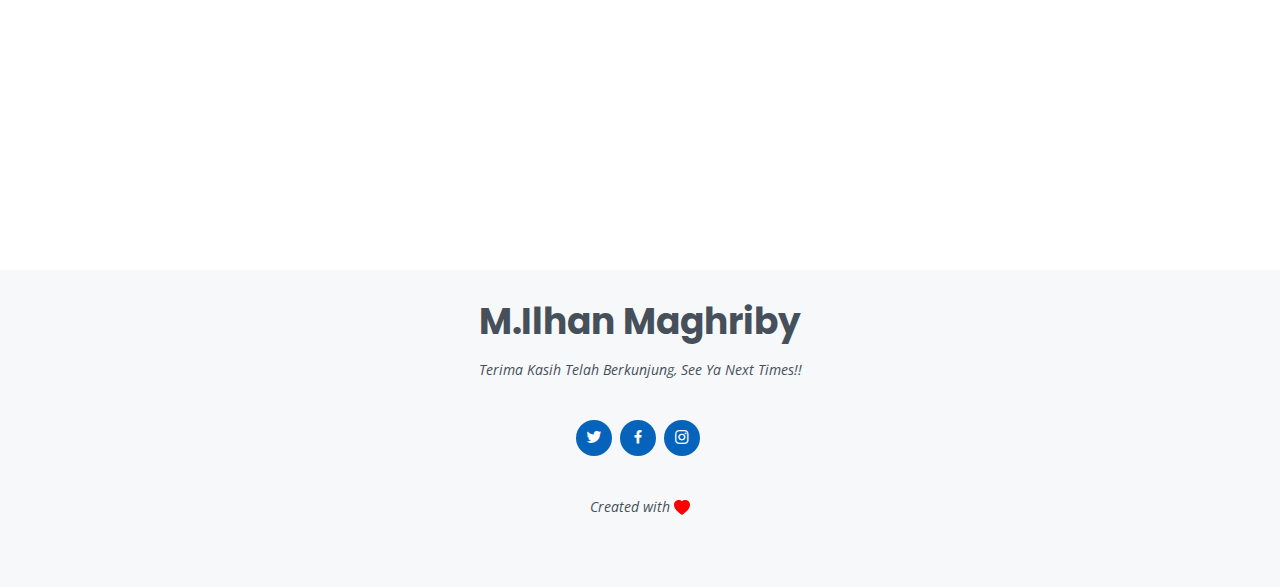
==== commit ff94a09d: "update bio" ====
--- a/index.html
+++ b/index.html
@@ -73,7 +73,7 @@
         <div class="container" data-aos="fade-up">
           <div class="section-title">
             <h2>About</h2>
-            <p>Saya belajar bahasa pemograman secara autodidak. Bahasa pemograman yang telah saya pelajari adalah HTML, CSS, JS, Node Js dan Mysql. Untuk sekarang saya sedang fokus mendalami bagian back-end</p>
+            <p>Saya belajar bahasa pemograman secara autodidak. Bahasa pemograman yang telah saya pelajari adalah HTML, CSS, JS, Node Js dan Mysql.</p>
           </div>
 
           <div class="row">
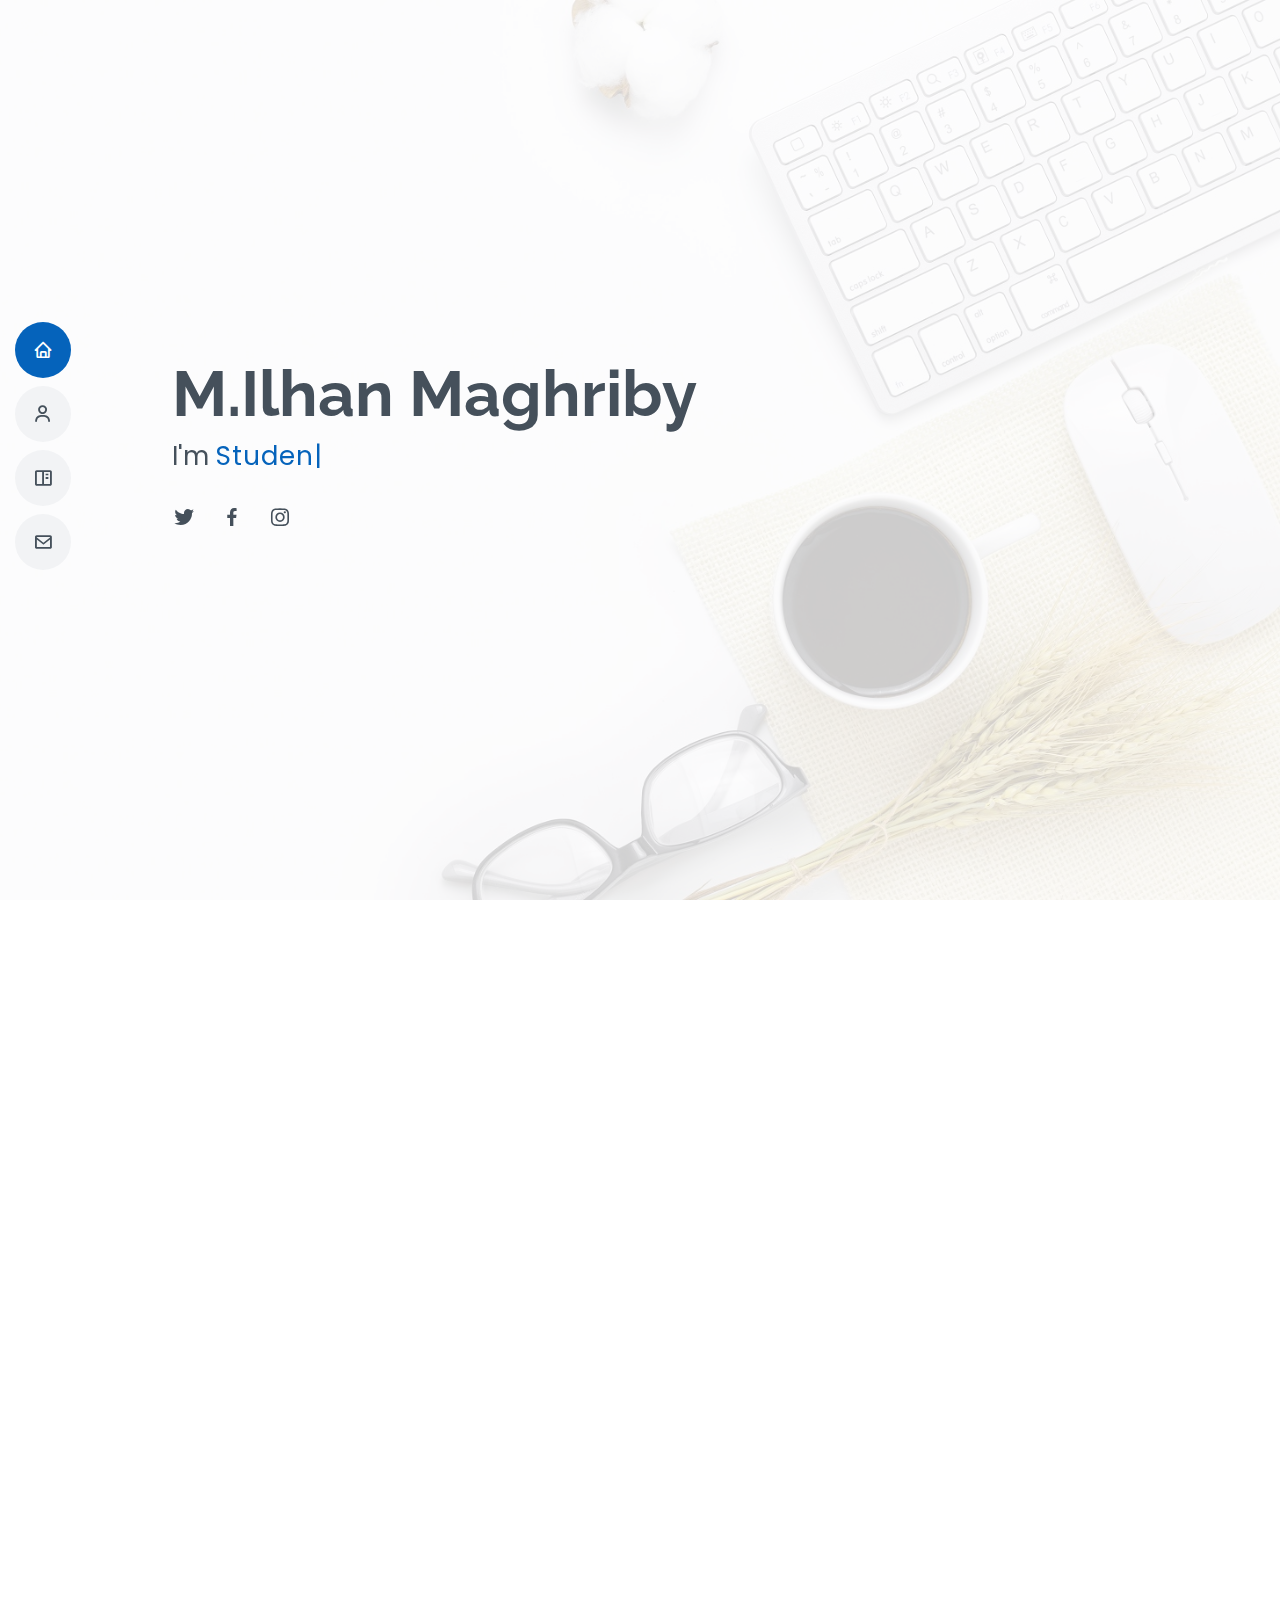
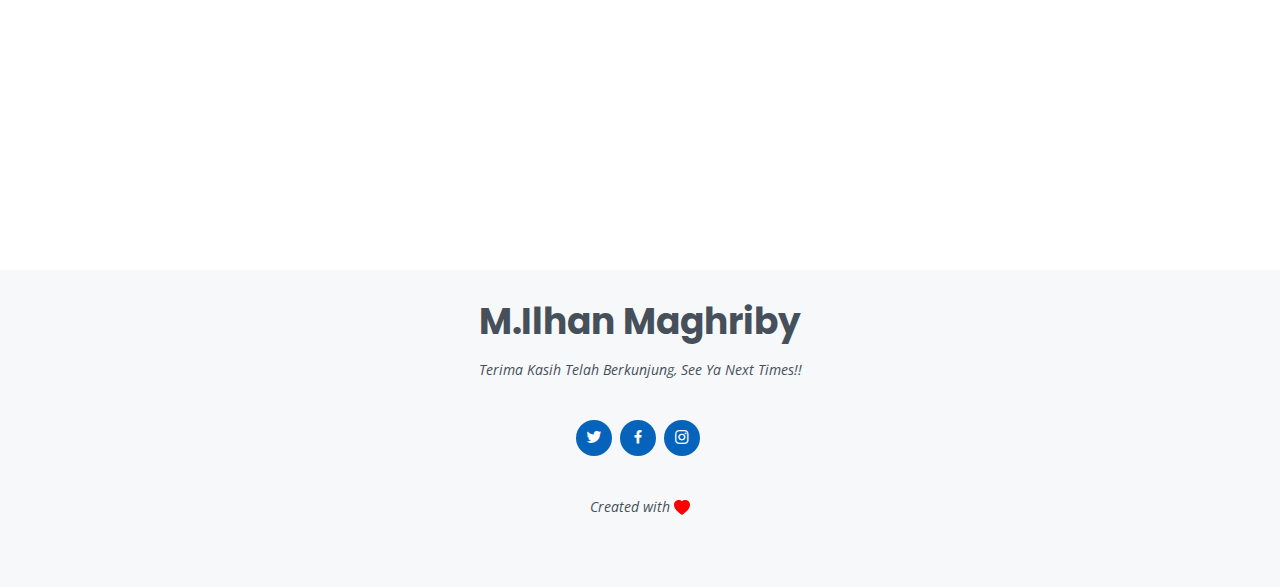
==== commit 9f4e069e: "update english" ====
--- a/index.html
+++ b/index.html
@@ -73,7 +73,7 @@
         <div class="container" data-aos="fade-up">
           <div class="section-title">
             <h2>About</h2>
-            <p>Saya belajar bahasa pemograman secara autodidak. Bahasa pemograman yang telah saya pelajari adalah HTML, CSS, JS, Node Js dan Mysql.</p>
+            <p>I learned programming languages on my own. I've learned HTML, CSS, JS, Node JS, and MySQL as programming languages.</p>
           </div>
 
           <div class="row">
@@ -109,7 +109,7 @@
         <div class="container" data-aos="fade-up">
           <div class="section-title">
             <h2>Portfolio</h2>
-            <p>Untuk sekarang portfolio saya masih kosong, project-project akan nyusul di kemudian hari. Terima Kasih!</p>
+            <p>For now, my portfolio is still empty. Projects will follow in the future. Thank you!</p>
           </div>
 
           <div class="row">
